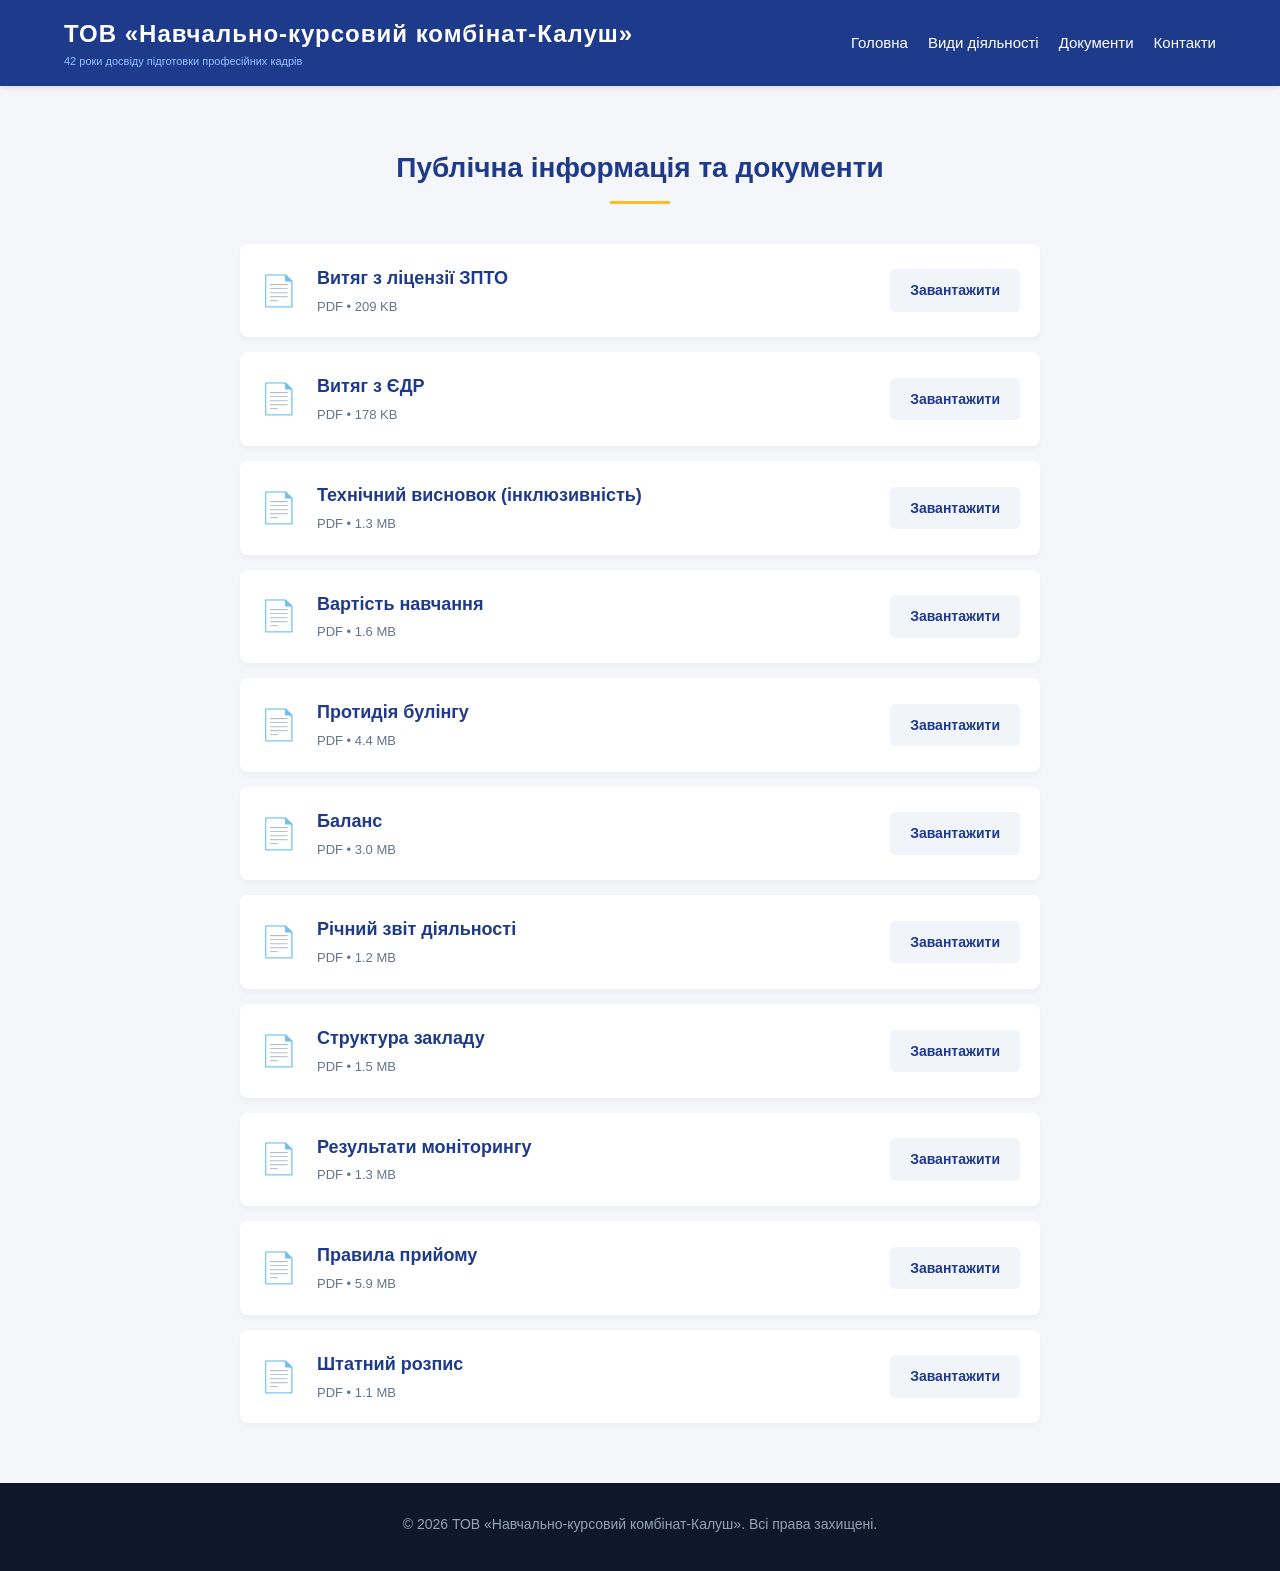
==== documents.html @ 24029d6a "Add files via upload" ====
<!DOCTYPE html>
<html lang="uk">
<head>
    <meta charset="UTF-8">
    <meta name="viewport" content="width=device-width, initial-scale=1.0">
    <title>Офіційні документи — ТОВ «НКК-Калуш»</title>
    <link rel="stylesheet" href="style.css">
</head>
<body>

    <header>
        <div class="container header-content">
            <div class="logo">
                <h1>ТОВ «Навчально-курсовий комбінат-Калуш»</h1>
                <p>42 роки досвіду підготовки професійних кадрів</p>
            </div>
            <nav>
                <ul>
                    <li><a href="index.html#home">Головна</a></li>
                    <li><a href="index.html#services">Види діяльності</a></li>
                    <li><a href="documents.html">Документи</a></li>
                    <li><a href="index.html#contacts">Контакти</a></li>
                </ul>
            </nav>
        </div>
    </header>

    <main class="section">
        <div class="container">
            <h2 class="section-title">Публічна інформація та документи</h2>
            
            <div class="docs-list">
                
                <div class="doc-item">
                    <div class="doc-icon">📄</div>
                    <div class="doc-info">
                        <h3>Витяг з ліцензії ЗПТО</h3>
                        <p>PDF • 209 KB</p>
                    </div>
                    <a href="documents/Витяг з ліцензії ЗПТО 21.09.2025 15.24.pdf" download class="doc-btn">Завантажити</a>
                </div>

                <div class="doc-item">
                    <div class="doc-icon">📄</div>
                    <div class="doc-info">
                        <h3>Витяг з ЄДР</h3>
                        <p>PDF • 178 KB</p>
                    </div>
                    <a href="documents/Витяг з ЄДР.pdf" download class="doc-btn">Завантажити</a>
                </div>

                <div class="doc-item">
                    <div class="doc-icon">📄</div>
                    <div class="doc-info">
                        <h3>Технічний висновок (інклюзивність)</h3>
                        <p>PDF • 1.3 MB</p>
                    </div>
                    <a href="documents/тех висновок інклюзивність.pdf" download class="doc-btn">Завантажити</a>
                </div>

                <div class="doc-item">
                    <div class="doc-icon">📄</div>
                    <div class="doc-info">
                        <h3>Вартість навчання</h3>
                        <p>PDF • 1.6 MB</p>
                    </div>
                    <a href="documents/Вартість навчання.pdf" download class="doc-btn">Завантажити</a>
                </div>

                <div class="doc-item">
                    <div class="doc-icon">📄</div>
                    <div class="doc-info">
                        <h3>Протидія булінгу</h3>
                        <p>PDF • 4.4 MB</p>
                    </div>
                    <a href="documents/Протидія булінгу.pdf" download class="doc-btn">Завантажити</a>
                </div>

                <div class="doc-item">
                    <div class="doc-icon">📄</div>
                    <div class="doc-info">
                        <h3>Баланс</h3>
                        <p>PDF • 3.0 MB</p>
                    </div>
                    <a href="documents/Баланс.pdf" download class="doc-btn">Завантажити</a>
                </div>

                <div class="doc-item">
                    <div class="doc-icon">📄</div>
                    <div class="doc-info">
                        <h3>Річний звіт діяльності</h3>
                        <p>PDF • 1.2 MB</p>
                    </div>
                    <a href="documents/Річний звіт діяльності.pdf" download class="doc-btn">Завантажити</a>
                </div>

                <div class="doc-item">
                    <div class="doc-icon">📄</div>
                    <div class="doc-info">
                        <h3>Структура закладу</h3>
                        <p>PDF • 1.5 MB</p>
                    </div>
                    <a href="documents/Структура закладу.pdf" download class="doc-btn">Завантажити</a>
                </div>

                <div class="doc-item">
                    <div class="doc-icon">📄</div>
                    <div class="doc-info">
                        <h3>Результати моніторингу</h3>
                        <p>PDF • 1.3 MB</p>
                    </div>
                    <a href="documents/Результати моніторингу.pdf" download class="doc-btn">Завантажити</a>
                </div>

                <div class="doc-item">
                    <div class="doc-icon">📄</div>
                    <div class="doc-info">
                        <h3>Правила прийому</h3>
                        <p>PDF • 5.9 MB</p>
                    </div>
                    <a href="documents/Правила прийому.pdf" download class="doc-btn">Завантажити</a>
                </div>

                <div class="doc-item">
                    <div class="doc-icon">📄</div>
                    <div class="doc-info">
                        <h3>Штатний розпис</h3>
                        <p>PDF • 1.1 MB</p>
                    </div>
                    <a href="documents/Штатний розпис.pdf" download class="doc-btn">Завантажити</a>
                </div>

            </div>
        </div>
    </main>

    <footer>
        <div class="container">
            <p>&copy; 2026 ТОВ «Навчально-курсовий комбінат-Калуш». Всі права захищені.</p>
        </div>
    </footer>

</body>
</html>
---- style.css ----
/* Базові стилі та скидання */
* {
    margin: 0;
    padding: 0;
    box-sizing: border-box;
    font-family: 'Segoe UI', Tahoma, Geneva, Verdana, sans-serif;
}

body {
    background-color: #f4f6f9;
    color: #333;
    line-height: 1.6;
}

header {
    background-color: #1e3a8a;
    color: #fff;
    padding: 15px 0;
    position: sticky;
    top: 0;
    z-index: 1000;
    box-shadow: 0 2px 5px rgba(0,0,0,0.1);
}

.container {
    width: 90%;
    max-width: 1200px;
    margin: 0 auto;
}

.header-content {
    display: flex;
    justify-content: space-between;
    align-items: center;
}

.logo h1 {
    font-size: 24px;
    font-weight: bold;
    letter-spacing: 1px;
}

.logo p {
    font-size: 11px;
    color: #93c5fd;
}

nav ul {
    display: flex;
    list-style: none;
}

nav ul li {
    margin-left: 20px;
}

nav ul li a {
    color: #fff;
    text-decoration: none;
    font-size: 15px;
    transition: color 0.3s;
}

nav ul li a:hover {
    color: #93c5fd;
}

/* Герой-банер */
.hero {
    background: linear-gradient(rgba(30, 58, 138, 0.85), rgba(30, 58, 138, 0.85)), url('images/photo_2026-07-14_14-27-45.jpg') no-repeat center center/cover;
    color: #fff;
    padding: 100px 0;
    text-align: center;
}

.hero h2 {
    font-size: 38px;
    margin-bottom: 15px;
}

.hero p {
    font-size: 18px;
    max-width: 800px;
    margin: 0 auto 30px auto;
}

.btn {
    display: inline-block;
    background-color: #fbbf24;
    color: #1e293b;
    padding: 12px 30px;
    text-decoration: none;
    font-weight: bold;
    border-radius: 5px;
    transition: background 0.3s;
}

.btn:hover {
    background-color: #f59e0b;
}

/* Про нас */
.section {
    padding: 60px 0;
}

.section-title {
    text-align: center;
    font-size: 28px;
    margin-bottom: 40px;
    color: #1e3a8a;
    position: relative;
}

.section-title::after {
    content: '';
    display: block;
    width: 60px;
    height: 3px;
    background-color: #fbbf24;
    margin: 10px auto 0 auto;
}

.about-grid {
    display: grid;
    grid-template-columns: 1fr 1fr;
    gap: 40px;
    align-items: center;
}

.about-text p {
    margin-bottom: 15px;
    font-size: 16px;
}

.about-card {
    background-color: #fff;
    padding: 25px;
    border-radius: 8px;
    box-shadow: 0 4px 6px rgba(0,0,0,0.05);
}

.about-card ul {
    list-style-position: inside;
    margin-left: 10px;
}

.about-card ul li {
    margin-bottom: 8px;
}

/* Напрямки навчання */
.services {
    background-color: #e2e8f0;
}

.services-grid {
    display: grid;
    grid-template-columns: repeat(auto-fit, minmax(350px, 1fr));
    gap: 30px;
}

.service-card {
    background-color: #fff;
    padding: 50px 40px;
    border-radius: 12px;
    box-shadow: 0 6px 18px rgba(0, 0, 0, 0.06);
    transition: transform 0.3s cubic-bezier(0.25, 1, 0.5, 1), box-shadow 0.3s ease;
    text-decoration: none !important; /* примусово прибирає підкреслення */
    display: flex;
    flex-direction: column;
    justify-content: center;
    align-items: center;
    text-align: center;
    min-height: 220px;
}

.service-card:hover {
    transform: translateY(-8px);
    box-shadow: 0 12px 28px rgba(0, 0, 0, 0.12);
}

/* Цей селектор спрацює на будь-який текст всередині картки, навіть якщо там немає h3 */
.service-card {
    color: #1e3a8a;      /* фірмовий синій колір */
    font-size: 24px;     /* великий розмір шрифту */
    font-weight: 500;    /* жирний */
    line-height: 1.3;
    text-decoration: none;
}

/* Контакти */
.contact-info {
    display: grid;
    grid-template-columns: 1fr 1fr;
    gap: 40px;
}

.info-block p {
    margin-bottom: 15px;
    font-size: 16px;
}

.info-block strong {
    color: #1e3a8a;
}

.contact-form input, .contact-form textarea {
    width: 100%;
    padding: 12px;
    margin-bottom: 15px;
    border: 1px solid #cbd5e1;
    border-radius: 5px;
    font-size: 14px;
}

.contact-form button {
    background-color: #1e3a8a;
    color: #fff;
    border: none;
    padding: 12px 30px;
    font-size: 16px;
    font-weight: bold;
    border-radius: 5px;
    cursor: pointer;
    transition: background 0.3s;
}

.contact-form button:hover {
    background-color: #1d4ed8;
}

/* Футер */
footer {
    background-color: #0f172a;
    color: #94a3b8;
    padding: 30px 0;
    text-align: center;
    font-size: 14px;
}

footer p {
    margin-bottom: 5px;
}

/* Адаптивність */
@media (max-width: 768px) {
    .header-content {
        flex-direction: column;
        text-align: center;
    }
    nav ul {
        margin-top: 15px;
    }
    nav ul li {
        margin: 0 10px;
    }
    .about-grid, .contact-info {
        grid-template-columns: 1fr;
    }
    .hero h2 {
        font-size: 28px;
    }
}

/* Стилі для каруселі */
.carousel-section {
    padding: 30px 0 60px 0; /* невеликі відступи між блоками */
    background-color: #f4f6f9;
}

.carousel-container {
    position: relative;
    max-width: 900px; /* максимальна ширина слайдера на екрані */
    margin: 0 auto;
    overflow: hidden;
    border-radius: 8px;
    box-shadow: 0 4px 15px rgba(0, 0, 0, 0.1);
}

.carousel-slide {
    display: flex;
    width: 100%;
    transition: transform 0.5s ease-in-out;
}

.carousel-slide img {
    width: 100%;
    min-width: 100%;
    height: 450px; /* висота картинок */
    object-fit: cover; /* щоб картинки не стискалися, а красиво обрізалися під розмір */
    display: block;
}

/* Кнопки Назад / Вперед */
.carousel-btn {
    position: absolute;
    top: 50%;
    transform: translateY(-50%);
    background-color: rgba(30, 58, 138, 0.7); /* синій колір бренду з прозорістю */
    color: white;
    border: none;
    font-size: 24px;
    padding: 12px 16px;
    cursor: pointer;
    border-radius: 50%;
    transition: background-color 0.3s;
    z-index: 10;
}

.carousel-btn:hover {
    background-color: rgba(30, 58, 138, 0.9);
}

.prev-btn {
    left: 20px;
}

.next-btn {
    right: 20px;
}

/* Точки під слайдами */
.carousel-dots {
    position: absolute;
    bottom: 15px;
    left: 50%;
    transform: translateX(-50%);
    display: flex;
    gap: 8px;
}

.dot {
    width: 12px;
    height: 12px;
    background-color: rgba(255, 255, 255, 0.5);
    border-radius: 50%;
    cursor: pointer;
    transition: background-color 0.3s;
}

.dot.active, .dot:hover {
    background-color: #fbbf24; /* золотистий акцентний колір */
}

/* Адаптивність для мобільних */
@media (max-width: 768px) {
    .carousel-slide img {
        height: 250px; /* менша висота для зручності на телефонах */
    }
    .carousel-btn {
        font-size: 18px;
        padding: 8px 12px;
    }
}

/* Стилі для сторінки з таблицею */
.table-container {
    width: 100%;
    overflow-x: auto; /* дозволяє скролити таблицю на мобільних */
    margin-top: 20px;
    background: #fff;
    border-radius: 8px;
    box-shadow: 0 4px 6px rgba(0,0,0,0.05);
}

.program-table {
    width: 100%;
    border-collapse: collapse;
    font-size: 16px;
    text-align: center;
}

.program-table th {
    background-color: #1e3a8a;
    color: #fff;
    padding: 15px 10px;
    font-weight: 600;
}

.program-table td {
    padding: 15px 10px;
    border-bottom: 1px solid #cbd5e1;
    color: #333;
}

.program-table tbody tr:hover {
    background-color: #f8fafc; /* легке підсвічування рядка */
}

.program-table .text-left {
    text-align: left;
    padding-left: 20px;
}

.program-table small {
    color: #64748b;
    font-size: 13px;
    display: block;
    margin-top: 4px;
}

@media (max-width: 768px) {
    .program-table {
        font-size: 14px; /* трохи менший шрифт на телефонах */
    }
    .program-table th, .program-table td {
        padding: 10px 8px;
    }
}

/* Стилі для сторінки документів */
.docs-list {
    max-width: 800px;
    margin: 0 auto;
    display: flex;
    flex-direction: column;
    gap: 15px;
}

.doc-item {
    background-color: #fff;
    padding: 20px;
    border-radius: 8px;
    box-shadow: 0 4px 6px rgba(0,0,0,0.03);
    display: flex;
    align-items: center;
    justify-content: space-between;
    transition: transform 0.2s;
}

.doc-item:hover {
    transform: translateX(5px);
}

.doc-icon {
    font-size: 30px;
    margin-right: 20px;
}

.doc-info {
    flex-grow: 1;
}

.doc-info h3 {
    font-size: 18px;
    color: #1e3a8a;
    margin-bottom: 4px;
}

.doc-info p {
    font-size: 13px;
    color: #64748b;
}

.doc-btn {
    background-color: #f1f5f9;
    color: #1e3a8a;
    padding: 10px 20px;
    border-radius: 5px;
    text-decoration: none;
    font-weight: bold;
    font-size: 14px;
    transition: background 0.3s, color 0.3s;
}

.doc-btn:hover {
    background-color: #1e3a8a;
    color: #fff;
}

@media (max-width: 600px) {
    .doc-item {
        flex-direction: column;
        text-align: center;
        gap: 15px;
    }
    .doc-icon {
        margin-right: 0;
    }
    .doc-btn {
        width: 100%;
    }
}
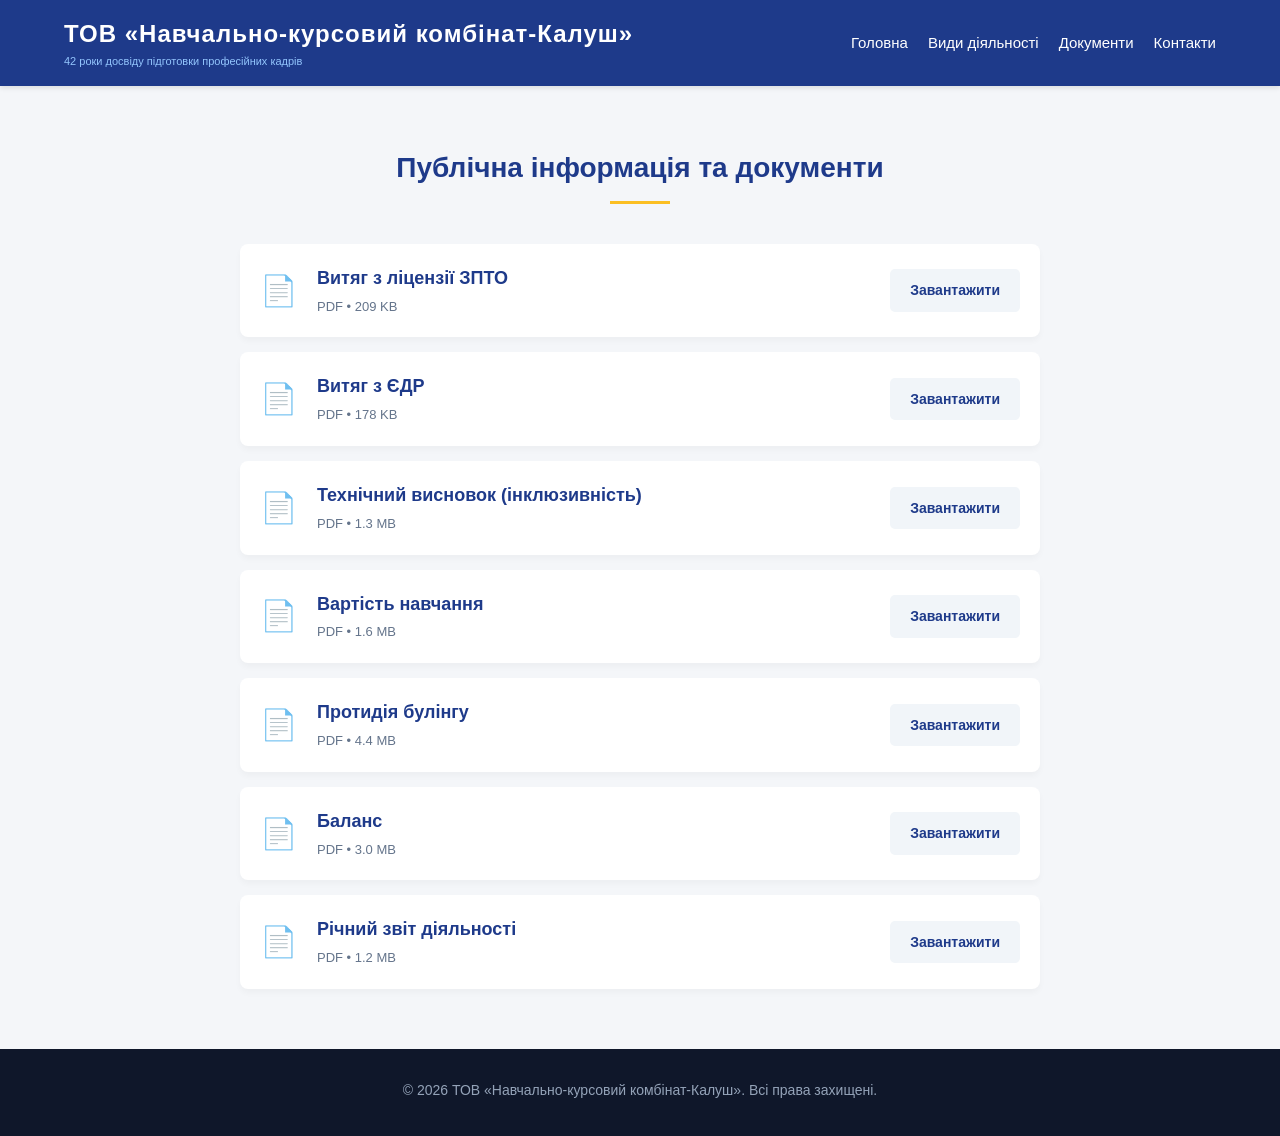
==== commit fa449805: "Refactor documents.html structure and content" ====
--- a/documents.html
+++ b/documents.html
@@ -94,41 +94,7 @@
                     <a href="documents/Річний звіт діяльності.pdf" download class="doc-btn">Завантажити</a>
                 </div>
 
-                <div class="doc-item">
-                    <div class="doc-icon">📄</div>
-                    <div class="doc-info">
-                        <h3>Структура закладу</h3>
-                        <p>PDF • 1.5 MB</p>
-                    </div>
-                    <a href="documents/Структура закладу.pdf" download class="doc-btn">Завантажити</a>
-                </div>
-
-                <div class="doc-item">
-                    <div class="doc-icon">📄</div>
-                    <div class="doc-info">
-                        <h3>Результати моніторингу</h3>
-                        <p>PDF • 1.3 MB</p>
-                    </div>
-                    <a href="documents/Результати моніторингу.pdf" download class="doc-btn">Завантажити</a>
-                </div>
-
-                <div class="doc-item">
-                    <div class="doc-icon">📄</div>
-                    <div class="doc-info">
-                        <h3>Правила прийому</h3>
-                        <p>PDF • 5.9 MB</p>
-                    </div>
-                    <a href="documents/Правила прийому.pdf" download class="doc-btn">Завантажити</a>
-                </div>
-
-                <div class="doc-item">
-                    <div class="doc-icon">📄</div>
-                    <div class="doc-info">
-                        <h3>Штатний розпис</h3>
-                        <p>PDF • 1.1 MB</p>
-                    </div>
-                    <a href="documents/Штатний розпис.pdf" download class="doc-btn">Завантажити</a>
-                </div>
+                
 
             </div>
         </div>
@@ -141,4 +107,4 @@
     </footer>
 
 </body>
-</html>+</html>
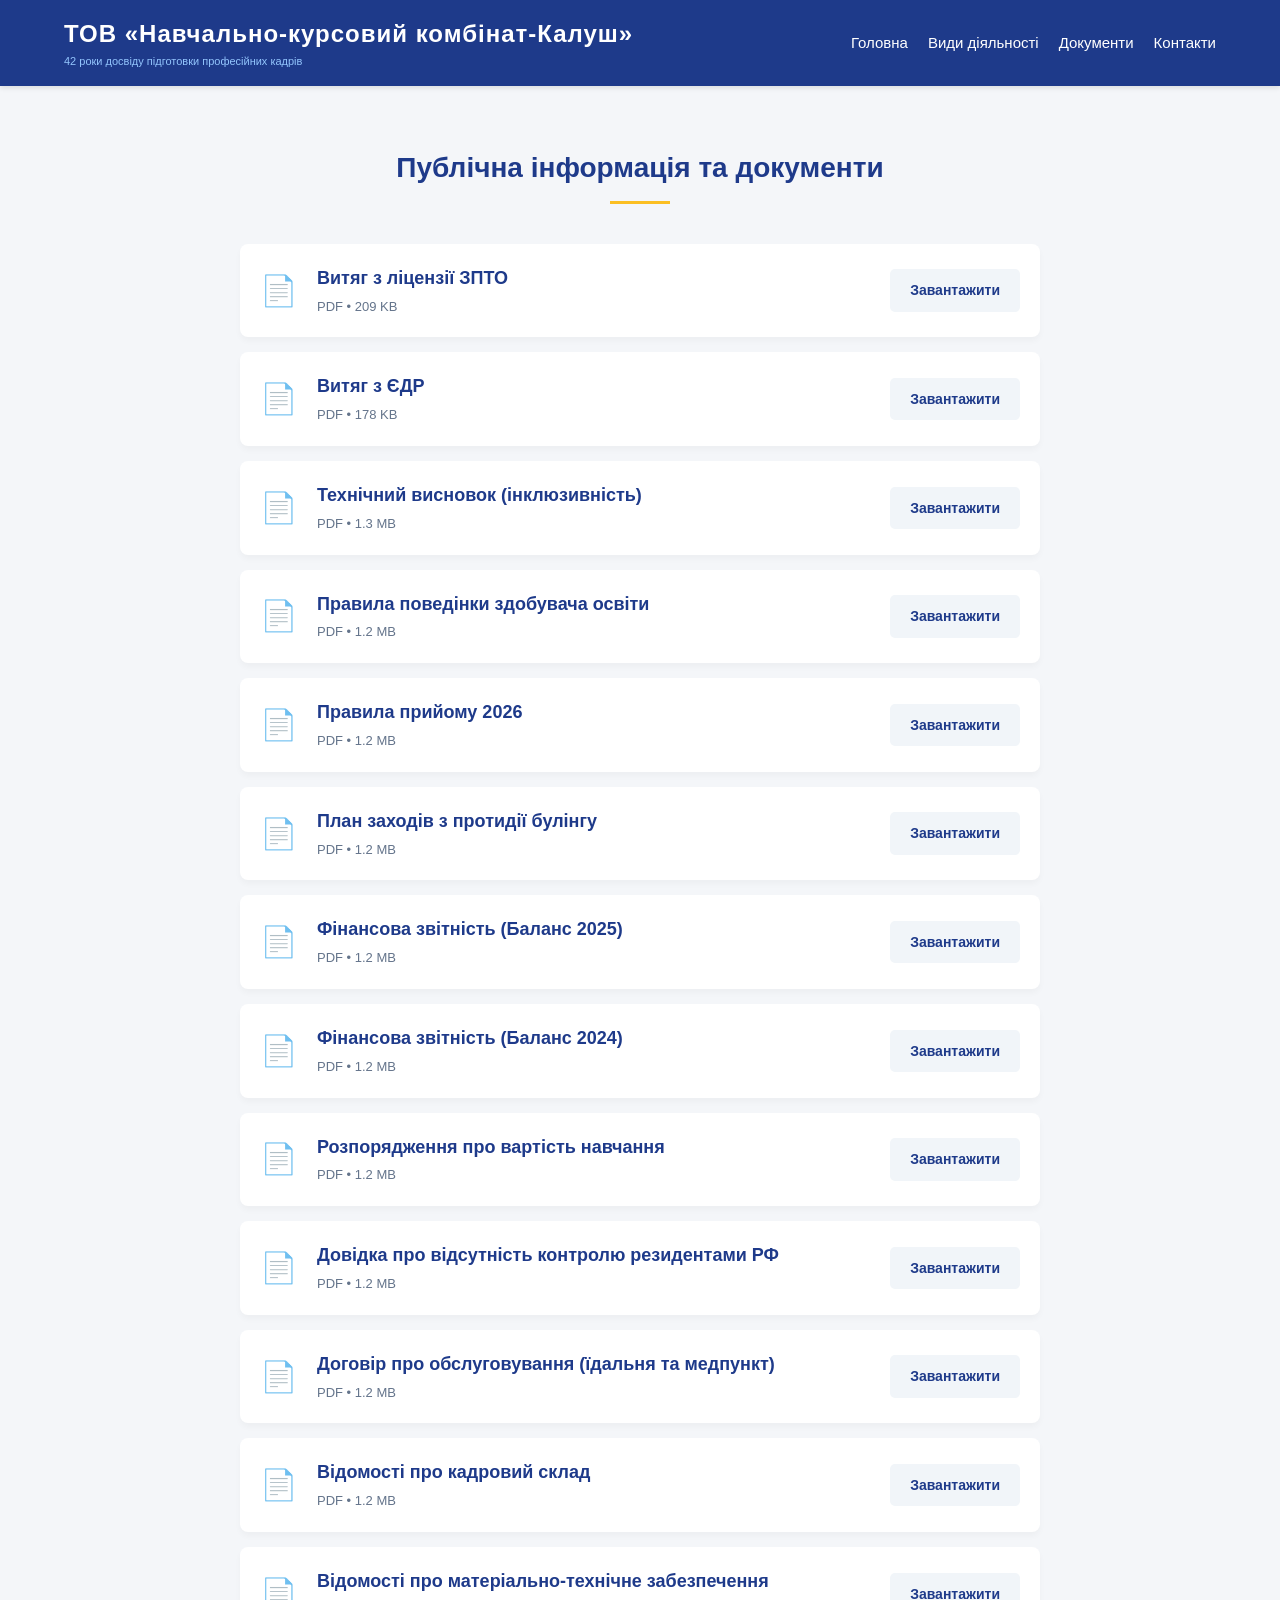
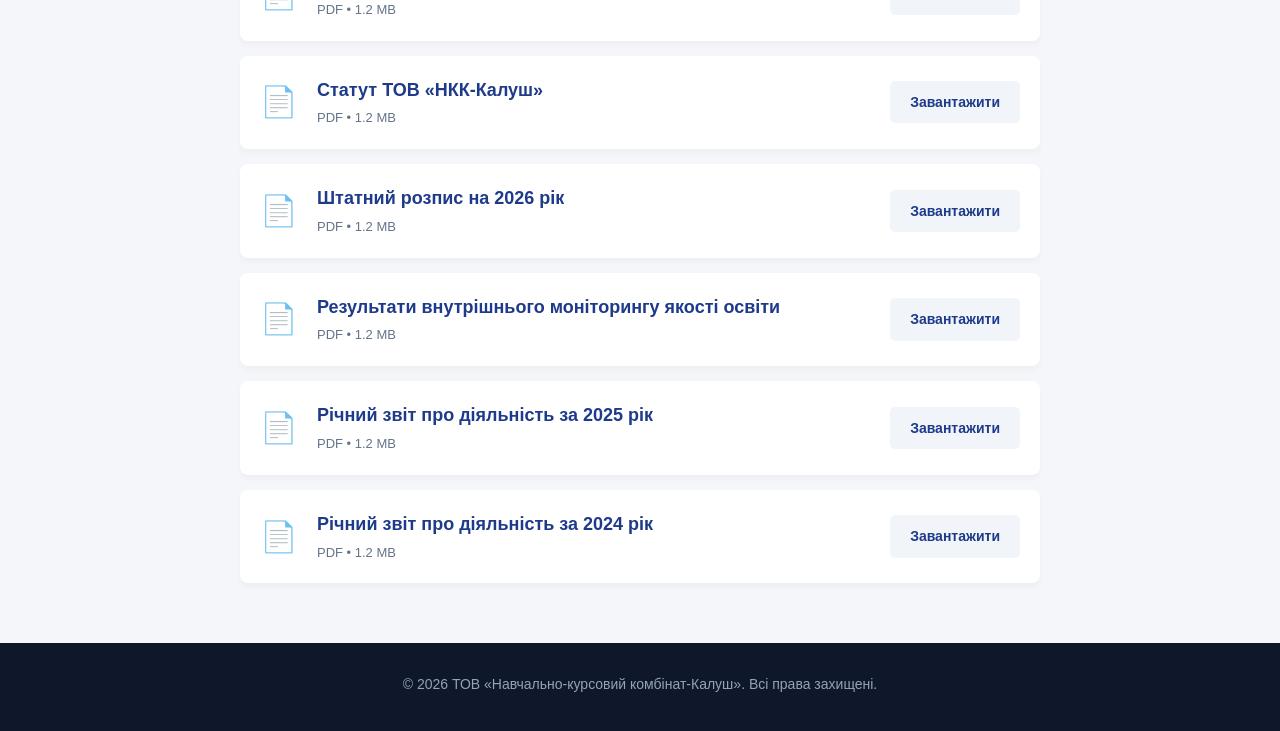
==== commit c24b2195: "Update documents.html" ====
--- a/documents.html
+++ b/documents.html
@@ -58,40 +58,154 @@
                     <a href="documents/тех висновок інклюзивність.pdf" download class="doc-btn">Завантажити</a>
                 </div>
 
-                <div class="doc-item">
-                    <div class="doc-icon">📄</div>
-                    <div class="doc-info">
-                        <h3>Вартість навчання</h3>
-                        <p>PDF • 1.6 MB</p>
-                    </div>
-                    <a href="documents/Вартість навчання.pdf" download class="doc-btn">Завантажити</a>
-                </div>
-
-                <div class="doc-item">
-                    <div class="doc-icon">📄</div>
-                    <div class="doc-info">
-                        <h3>Протидія булінгу</h3>
-                        <p>PDF • 4.4 MB</p>
-                    </div>
-                    <a href="documents/Протидія булінгу.pdf" download class="doc-btn">Завантажити</a>
-                </div>
-
-                <div class="doc-item">
-                    <div class="doc-icon">📄</div>
-                    <div class="doc-info">
-                        <h3>Баланс</h3>
-                        <p>PDF • 3.0 MB</p>
-                    </div>
-                    <a href="documents/Баланс.pdf" download class="doc-btn">Завантажити</a>
-                </div>
-
-                <div class="doc-item">
-                    <div class="doc-icon">📄</div>
-                    <div class="doc-info">
-                        <h3>Річний звіт діяльності</h3>
-                        <p>PDF • 1.2 MB</p>
-                    </div>
-                    <a href="documents/Річний звіт діяльності.pdf" download class="doc-btn">Завантажити</a>
+                <!-- Правила поведінки здобувача освіти -->
+                <div class="doc-item">
+                    <div class="doc-icon">📄</div>
+                    <div class="doc-info">
+                        <h3>Правила поведінки здобувача освіти</h3>
+                        <p>PDF • 1.2 MB</p>
+                    </div>
+                    <a href="documents/pravyla-povedinky.pdf" download class="doc-btn">Завантажити</a>
+                </div>
+                
+                <!-- Правила прийому 2026 -->
+                <div class="doc-item">
+                    <div class="doc-icon">📄</div>
+                    <div class="doc-info">
+                        <h3>Правила прийому 2026</h3>
+                        <p>PDF • 1.2 MB</p>
+                    </div>
+                    <a href="documents/pravyla-pryjomu-2026.pdf" download class="doc-btn">Завантажити</a>
+                </div>
+                
+                <!-- Протидія булінгу -->
+                <div class="doc-item">
+                    <div class="doc-icon">📄</div>
+                    <div class="doc-info">
+                        <h3>План заходів з протидії булінгу</h3>
+                        <p>PDF • 1.2 MB</p>
+                    </div>
+                    <a href="documents/protydiya-bulingu.pdf" download class="doc-btn">Завантажити</a>
+                </div>
+                
+                <!-- Баланс 2025 -->
+                <div class="doc-item">
+                    <div class="doc-icon">📄</div>
+                    <div class="doc-info">
+                        <h3>Фінансова звітність (Баланс 2025)</h3>
+                        <p>PDF • 1.2 MB</p>
+                    </div>
+                    <a href="documents/balans-2025.pdf" download class="doc-btn">Завантажити</a>
+                </div>
+                
+                <!-- Баланс 2024 -->
+                <div class="doc-item">
+                    <div class="doc-icon">📄</div>
+                    <div class="doc-info">
+                        <h3>Фінансова звітність (Баланс 2024)</h3>
+                        <p>PDF • 1.2 MB</p>
+                    </div>
+                    <a href="documents/balans-2024.pdf" download class="doc-btn">Завантажити</a>
+                </div>
+                
+                <!-- Вартість навчання -->
+                <div class="doc-item">
+                    <div class="doc-icon">📄</div>
+                    <div class="doc-info">
+                        <h3>Розпорядження про вартість навчання</h3>
+                        <p>PDF • 1.2 MB</p>
+                    </div>
+                    <a href="documents/vartist-navchannya.pdf" download class="doc-btn">Завантажити</a>
+                </div>
+                
+                <!-- Відсутність контролю -->
+                <div class="doc-item">
+                    <div class="doc-icon">📄</div>
+                    <div class="doc-info">
+                        <h3>Довідка про відсутність контролю резидентами РФ</h3>
+                        <p>PDF • 1.2 MB</p>
+                    </div>
+                    <a href="documents/vidsutnist-kontrolyu.pdf" download class="doc-btn">Завантажити</a>
+                </div>
+                
+                <!-- Їдальня і медпункт -->
+                <div class="doc-item">
+                    <div class="doc-icon">📄</div>
+                    <div class="doc-info">
+                        <h3>Договір про обслуговування (їдальня та медпункт)</h3>
+                        <p>PDF • 1.2 MB</p>
+                    </div>
+                    <a href="documents/idalnya-i-medpunkt.pdf" download class="doc-btn">Завантажити</a>
+                </div>
+                
+                <!-- Кадровий склад -->
+                <div class="doc-item">
+                    <div class="doc-icon">📄</div>
+                    <div class="doc-info">
+                        <h3>Відомості про кадровий склад</h3>
+                        <p>PDF • 1.2 MB</p>
+                    </div>
+                    <a href="documents/kadrovyj-sklad.pdf" download class="doc-btn">Завантажити</a>
+                </div>
+                
+                <!-- Матеріально-технічне забезпечення -->
+                <div class="doc-item">
+                    <div class="doc-icon">📄</div>
+                    <div class="doc-info">
+                        <h3>Відомості про матеріально-технічне забезпечення</h3>
+                        <p>PDF • 1.2 MB</p>
+                    </div>
+                    <a href="documents/materiaeno-tehnichne-zabezpechennya.pdf" download class="doc-btn">Завантажити</a>
+                </div>
+
+                <!-- Статут НКК -->
+                <div class="doc-item">
+                    <div class="doc-icon">📄</div>
+                    <div class="doc-info">
+                        <h3>Статут ТОВ «НКК-Калуш»</h3>
+                        <p>PDF • 1.2 MB</p>
+                    </div>
+                    <a href="documents/statut-nkk.pdf" download class="doc-btn">Завантажити</a>
+                </div>
+                
+                <!-- Штатний розпис 2026 -->
+                <div class="doc-item">
+                    <div class="doc-icon">📄</div>
+                    <div class="doc-info">
+                        <h3>Штатний розпис на 2026 рік</h3>
+                        <p>PDF • 1.2 MB</p>
+                    </div>
+                    <a href="documents/shtatnyj-rozpys-2026.pdf" download class="doc-btn">Завантажити</a>
+                </div>
+                
+                <!-- Результати моніторингу -->
+                <div class="doc-item">
+                    <div class="doc-icon">📄</div>
+                    <div class="doc-info">
+                        <h3>Результати внутрішнього моніторингу якості освіти</h3>
+                        <p>PDF • 1.2 MB</p>
+                    </div>
+                    <a href="documents/rezultaty-monitoryngu.pdf" download class="doc-btn">Завантажити</a>
+                </div>
+                
+                <!-- Річний звіт 2025 -->
+                <div class="doc-item">
+                    <div class="doc-icon">📄</div>
+                    <div class="doc-info">
+                        <h3>Річний звіт про діяльність за 2025 рік</h3>
+                        <p>PDF • 1.2 MB</p>
+                    </div>
+                    <a href="documents/richnyj-zvit-2025.pdf" download class="doc-btn">Завантажити</a>
+                </div>
+                
+                <!-- Річний звіт 2024 -->
+                <div class="doc-item">
+                    <div class="doc-icon">📄</div>
+                    <div class="doc-info">
+                        <h3>Річний звіт про діяльність за 2024 рік</h3>
+                        <p>PDF • 1.2 MB</p>
+                    </div>
+                    <a href="documents/richnyj-zvit-2024.pdf" download class="doc-btn">Завантажити</a>
                 </div>
 
                 
